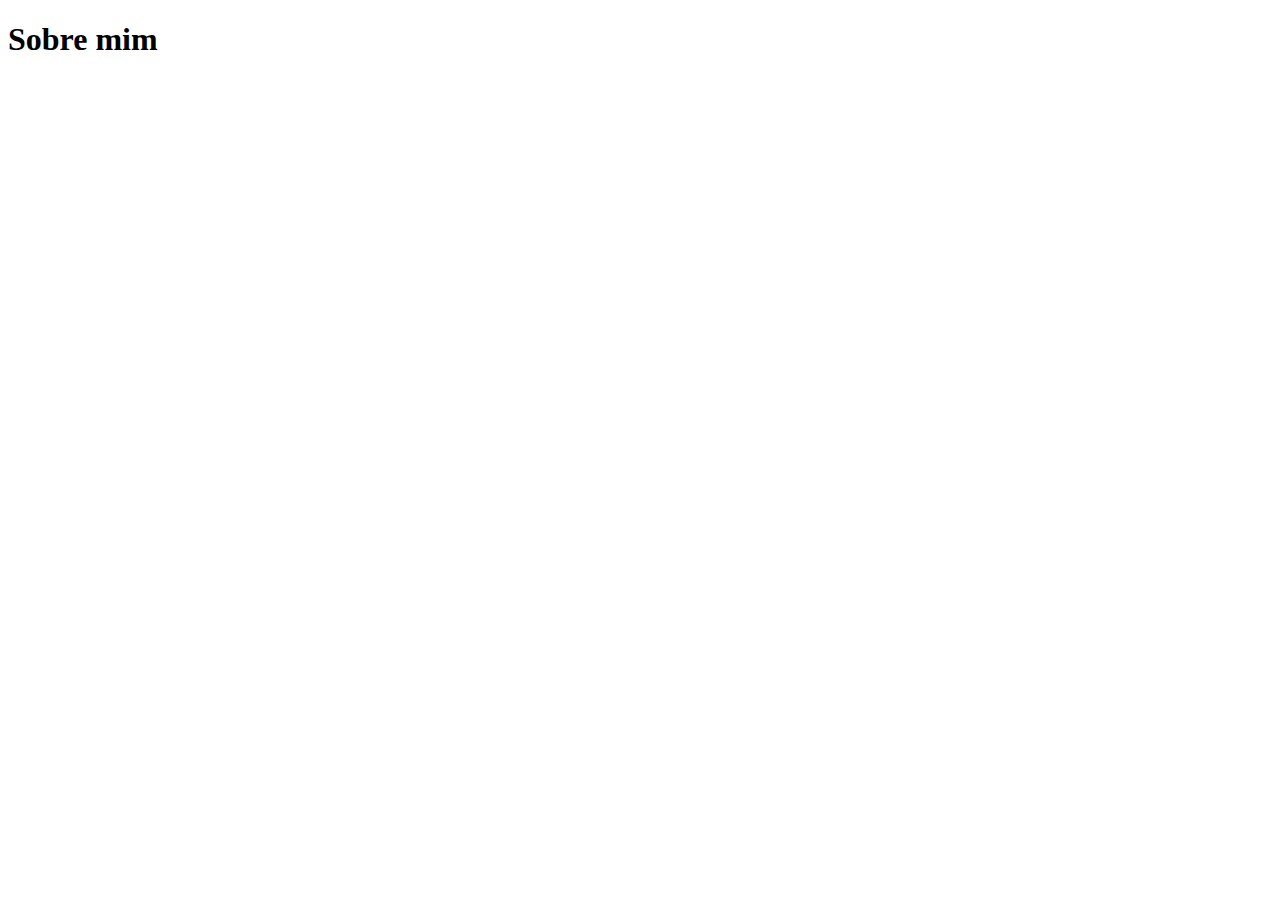
==== about.html @ 66cb8904 "portifolio com javaScript" ====
<!DOCTYPE html>
<html lang="pt-br">
<head>
    <meta charset="UTF-8">
    <meta name="viewport" content="width=device-width, initial-scale=1.0">
    <title>Sobre mim</title>
    <h1>Sobre mim</h1>
</head>
<body>
    
</body>
</html>
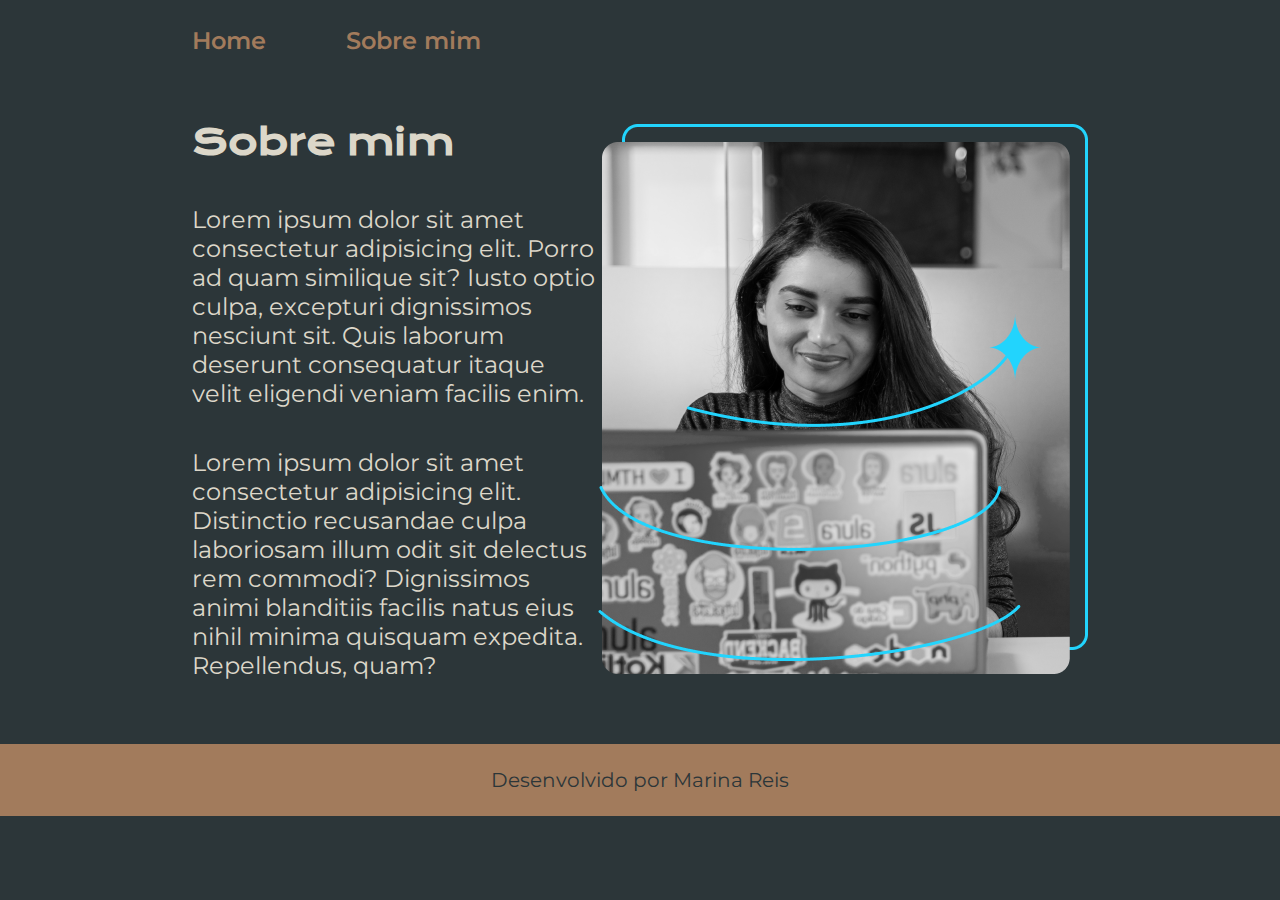
==== commit 54b0bff8: "padronizando as variaveis" ====
--- a/about.html
+++ b/about.html
@@ -3,8 +3,25 @@
 <head>
     <meta charset="UTF-8">
     <meta name="viewport" content="width=device-width, initial-scale=1.0">
+    <link rel="stylesheet" href="styles/style.css">
     <title>Sobre mim</title>
-    <h1>Sobre mim</h1>
+    <header class="cabecalho">
+        <nav class="cabecalho__menu">
+         <a class="cabecalho__menu__link" href="index.html">Home</a>
+         <a class="cabecalho__menu__link" href="about.html">Sobre mim</a>
+        </nav> 
+     </header>
+    <main class="apresentacao">
+        <section class="apresentacao__conteudo">
+            <h1 class="apresentacao__conteudo__titulo">Sobre mim</h1>
+            <p class="apresentacao__conteudo__texto">Lorem ipsum dolor sit amet consectetur adipisicing elit. Porro ad quam similique sit? Iusto optio culpa, excepturi dignissimos nesciunt sit. Quis laborum deserunt consequatur itaque velit eligendi veniam facilis enim.</p>
+            <p class="apresentacao__conteudo__texto">Lorem ipsum dolor sit amet consectetur adipisicing elit. Distinctio recusandae culpa laboriosam illum odit sit delectus rem commodi? Dignissimos animi blanditiis facilis natus eius nihil minima quisquam expedita. Repellendus, quam? </p>
+        </section>
+        <img src="assets/Imagem.png" alt="Foto da Marina">
+    </main>
+    <footer class="rodape">
+        <p>Desenvolvido por Marina Reis</p>
+    </footer>
 </head>
 <body>
     
--- a/styles/style.css
+++ b/styles/style.css
@@ -0,0 +1,114 @@
+@import url('https://fonts.googleapis.com/css2?family=Krona+One&family=Montserrat:wght@400;600&display=swap');
+
+:root{
+    --cor-primaria: #2C3639;
+    --cor-secundaria: #DCD7C9;
+    --cor-terciaria: #A27B5C;
+    --cor-hover: #3F4E4F;
+
+    --font-primaria: 'Krona One', sans-serif;
+    --font-secundaria: 'Montserrat', sans-serif;
+}
+
+*{
+    margin: 0;
+    padding: 0;
+}
+
+body{
+    background-color: var(--cor-primaria);
+    color: var(--cor-secundaria);
+    box-sizing: border-box;
+}
+
+.cabecalho{
+
+    padding: 2% 0 0 15%;
+}
+
+.cabecalho__menu{
+    display: flex;
+    gap: 80px;
+
+}
+.cabecalho__menu__link{
+
+    font-family: var(--font-secundaria);
+    font-size: 24px;
+    font-weight: 600;
+    color: var(--cor-terciaria);
+    text-decoration: none;
+}
+
+.apresentacao{
+    padding: 5% 15%;
+    display: flex;
+    align-items: center;
+    justify-content: space-between;
+}
+
+.apresentacao__conteudo{
+    width: 615px;
+    display: flex;
+    flex-direction: column;
+    gap: 40px;
+}
+
+.apresentacao__conteudo__titulo{
+    font-size: 36px;
+    font-family: var(--font-primaria);
+}
+
+.titulo-destaque{
+    color:var(--cor-terciaria);
+}
+.apresentacao__conteudo__texto{
+    font-size: 24px;
+    font-family: var(--font-secundaria);
+}
+
+.apresentacao__links{
+    display: flex;
+    flex-direction: column;
+    align-items: center;
+    justify-content: space-between;
+    gap: 32px;
+
+}
+
+.apresentacao__links__subtitulo{
+
+    font-family: var(--font-primaria);
+    font-weight: 400;
+    font-size: 24px;
+}
+
+.apresentacao__links__link{
+    display: flex;
+    justify-content: center;
+    gap: 16px;
+    width: 378px;
+    text-align: center;
+    border-radius: 8px;
+    font-size: 24px;
+    font-weight: 600;
+    padding: 21.5px 0;
+    text-decoration: none;
+    color: var(--cor-secundaria);
+    border: 2px solid var(--cor-terciaria);
+    font-family: var(--font-secundaria);
+}
+
+.apresentacao__links__link:hover{
+    background-color: var(--cor-hover) ;
+}
+
+.rodape{
+    color: var(--cor-primaria);
+    background-color: var(--cor-terciaria);
+    padding: 24px;
+    text-align: center;
+    font-family: var(--font-secundaria);
+    font-size: 20px;
+    font-weight: 400;
+}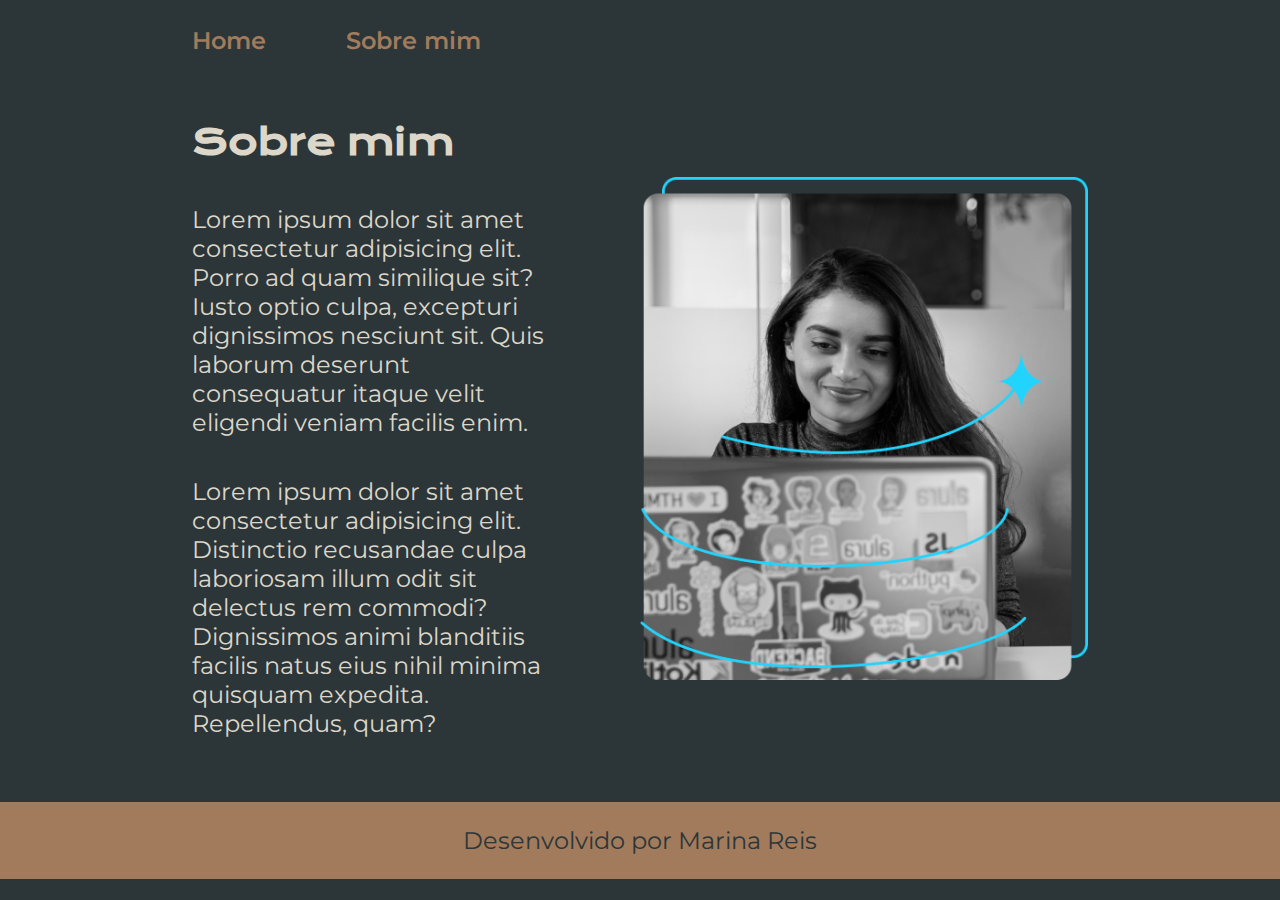
==== commit cfd0d467: "responsividade" ====
--- a/about.html
+++ b/about.html
@@ -17,7 +17,7 @@
             <p class="apresentacao__conteudo__texto">Lorem ipsum dolor sit amet consectetur adipisicing elit. Porro ad quam similique sit? Iusto optio culpa, excepturi dignissimos nesciunt sit. Quis laborum deserunt consequatur itaque velit eligendi veniam facilis enim.</p>
             <p class="apresentacao__conteudo__texto">Lorem ipsum dolor sit amet consectetur adipisicing elit. Distinctio recusandae culpa laboriosam illum odit sit delectus rem commodi? Dignissimos animi blanditiis facilis natus eius nihil minima quisquam expedita. Repellendus, quam? </p>
         </section>
-        <img src="assets/Imagem.png" alt="Foto da Marina">
+        <img class="apresentacao__img" src="assets/Imagem.png" alt="Foto da Marina">
     </main>
     <footer class="rodape">
         <p>Desenvolvido por Marina Reis</p>
--- a/styles/style.css
+++ b/styles/style.css
@@ -34,7 +34,7 @@
 .cabecalho__menu__link{
 
     font-family: var(--font-secundaria);
-    font-size: 24px;
+    font-size: 1.5rem;
     font-weight: 600;
     color: var(--cor-terciaria);
     text-decoration: none;
@@ -45,17 +45,18 @@
     display: flex;
     align-items: center;
     justify-content: space-between;
+    gap: 82px;
 }
 
 .apresentacao__conteudo{
-    width: 615px;
+    width: 50%;
     display: flex;
     flex-direction: column;
     gap: 40px;
 }
 
 .apresentacao__conteudo__titulo{
-    font-size: 36px;
+    font-size: 2.25rem;
     font-family: var(--font-primaria);
 }
 
@@ -63,7 +64,7 @@
     color:var(--cor-terciaria);
 }
 .apresentacao__conteudo__texto{
-    font-size: 24px;
+    font-size: 1.5rem;
     font-family: var(--font-secundaria);
 }
 
@@ -80,17 +81,17 @@
 
     font-family: var(--font-primaria);
     font-weight: 400;
-    font-size: 24px;
+    font-size: 1.5rem;
 }
 
-.apresentacao__links__link{
+.apresentacao__links__navegacao{
     display: flex;
     justify-content: center;
     gap: 16px;
-    width: 378px;
+    width: 50%;
     text-align: center;
     border-radius: 8px;
-    font-size: 24px;
+    font-size: 1.5rem;
     font-weight: 600;
     padding: 21.5px 0;
     text-decoration: none;
@@ -103,12 +104,35 @@
     background-color: var(--cor-hover) ;
 }
 
+.apresentacao__img{
+    width:50%;
+}
+
 .rodape{
     color: var(--cor-primaria);
     background-color: var(--cor-terciaria);
     padding: 24px;
     text-align: center;
     font-family: var(--font-secundaria);
-    font-size: 20px;
+    font-size: 1.5rem;
     font-weight: 400;
+}
+
+@media(max-width: 1200px){
+    .cabecalho{
+        padding:10%;
+    }
+
+    .cabecalho__menu{
+        justify-content: center;
+    }
+
+    .apresentacao{
+        flex-direction: column-reverse;
+        padding: 5%;
+    }
+
+    .apresentacao__conteudo{
+        width: auto;
+    }
 }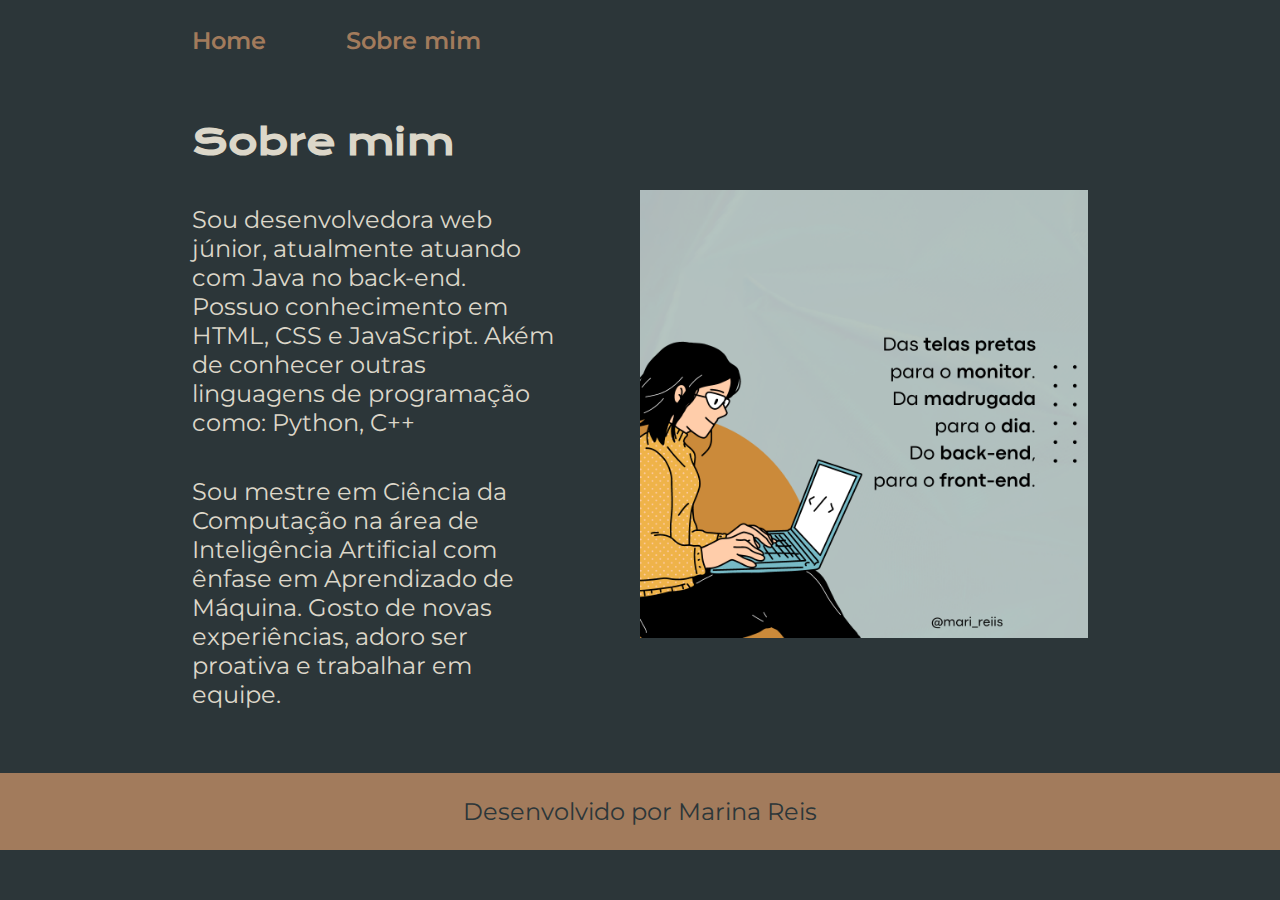
==== commit 075cd239: "editando" ====
--- a/about.html
+++ b/about.html
@@ -14,10 +14,10 @@
     <main class="apresentacao">
         <section class="apresentacao__conteudo">
             <h1 class="apresentacao__conteudo__titulo">Sobre mim</h1>
-            <p class="apresentacao__conteudo__texto">Lorem ipsum dolor sit amet consectetur adipisicing elit. Porro ad quam similique sit? Iusto optio culpa, excepturi dignissimos nesciunt sit. Quis laborum deserunt consequatur itaque velit eligendi veniam facilis enim.</p>
-            <p class="apresentacao__conteudo__texto">Lorem ipsum dolor sit amet consectetur adipisicing elit. Distinctio recusandae culpa laboriosam illum odit sit delectus rem commodi? Dignissimos animi blanditiis facilis natus eius nihil minima quisquam expedita. Repellendus, quam? </p>
+            <p class="apresentacao__conteudo__texto">Sou desenvolvedora web júnior, atualmente atuando com Java no back-end. Possuo conhecimento em HTML, CSS e JavaScript. Akém de conhecer outras linguagens de programação como: Python, C++</p>
+            <p class="apresentacao__conteudo__texto">Sou mestre em Ciência da Computação na área de Inteligência Artificial com ênfase em Aprendizado de Máquina. Gosto de novas experiências, adoro ser proativa e trabalhar em equipe.</p>
         </section>
-        <img class="apresentacao__img" src="assets/Imagem.png" alt="Foto da Marina">
+        <img class="apresentacao__img" src="assets/image.png" alt="Foto da Marina">
     </main>
     <footer class="rodape">
         <p>Desenvolvido por Marina Reis</p>
